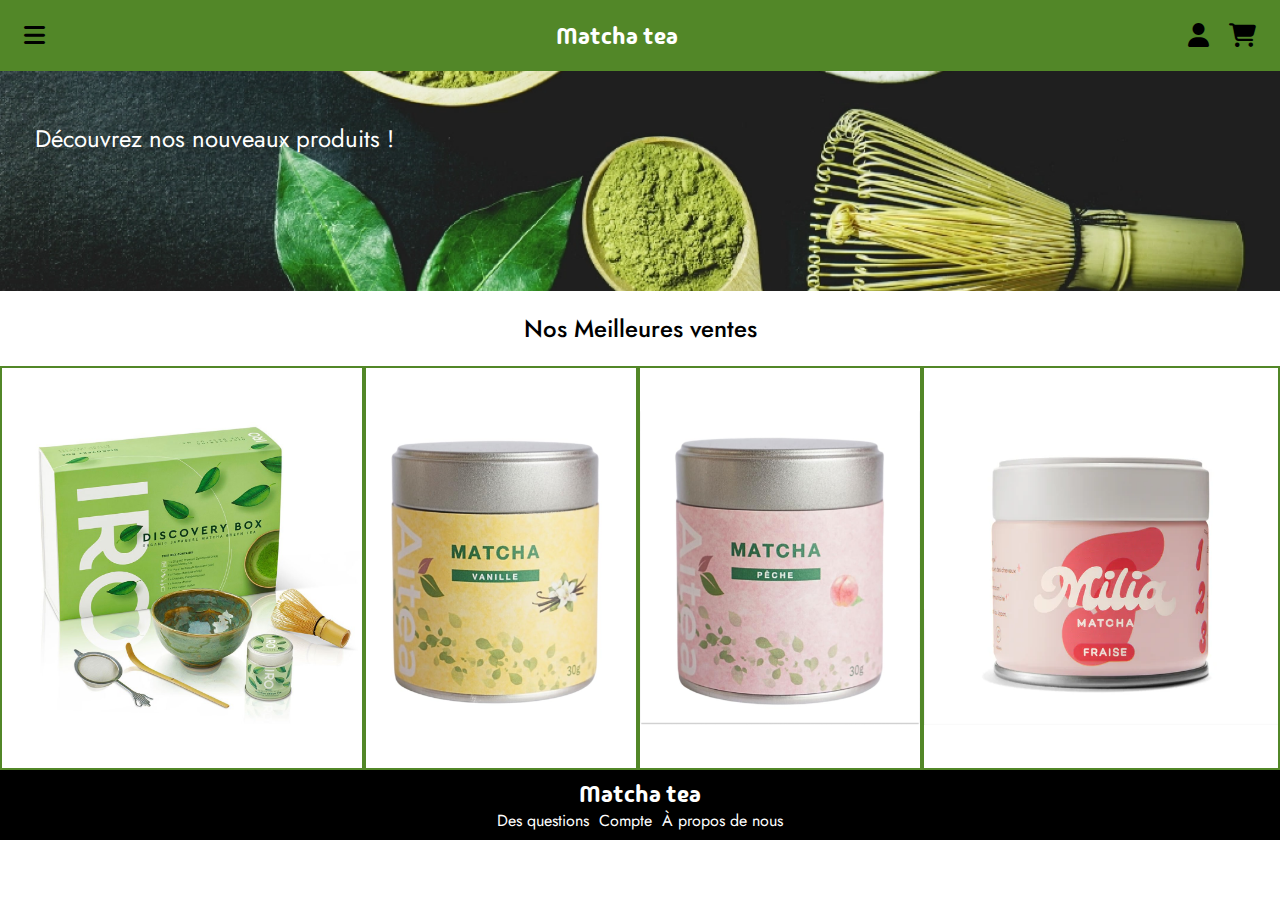
==== pages/index.html @ 256bd9cc "Ajout de projet" ====
<!DOCTYPE html>
<html lang="fr">
<head>
    <meta charset="UTF-8">
    <meta name="viewport" content="width=device-width, initial-scale=1.0">
    <link rel="stylesheet" href="../assets/styles.css">
    <link rel="stylesheet" href="https://cdnjs.cloudflare.com/ajax/libs/font-awesome/6.7.2/css/all.min.css">
    <link rel="preconnect" href="https://fonts.googleapis.com">
    <link rel="preconnect" href="https://fonts.googleapis.com">
    <link rel="preconnect" href="https://fonts.gstatic.com" crossorigin>
    <link href="https://fonts.googleapis.com/css2?family=Jost:ital,wght@0,100..900;1,100..900&family=Madimi+One&display=swap" rel="stylesheet">
    <title>Matcha tea</title>
</head>
<body>
    <header>
        <nav>
            <div class="nav-bar">
                <i class="fa-solid fa-bars"></i>
                <h2 class="logo">Matcha tea</h2>
                <div class="nav-icons">
                    <i class="fa-solid fa-user"></i>
                    <i class="fa-solid fa-cart-shopping"></i>
                </div>
            </div>
        </nav>
        <section class="banner">
            <img src="../assets/the-matcha-png.png 1.png">
            <h2>Découvrez nos nouveaux produits !</h2>
        </section>
    </header>
    <main>
        <section>
            <h2 class="best-sellers-title">Nos Meilleures ventes</h2>
            <div class="best-sellers-container">
                <div class="best-sellers-product">
                    <img src="../assets/Discovery box matcha 1.png" alt="">
                </div>
                <div class="best-sellers-product">
                    <img src="../assets/Matcha vanille 1.png" alt="">
                </div>
                <div class="best-sellers-product">
                    <img src="../assets/Matcha pêche 1.png" alt="">
                </div>
                <div class="best-sellers-product">
                    <img src="../assets/matcha3.png" alt="">
                </div>
            </div>
        </section>
    </main>
    <footer>
        <section>
            <h2 class="logo">Matcha tea</h2>
                <div>
                    <p>
                        Des questions
                    </p>
                    <p>
                        Compte
                    </p>
                    <p>
                        À propos de nous
                    </p>
                </div>
        </section>
    </footer>
</body>
</html>
---- assets/styles.css ----
body{
    font-family: "Jost", serif;
    margin: 0;
    max-width: 1400px;
}

a {
    color: #FFFFFF;
    text-decoration: none;
}

.fa-solid {
    font-size: 24px;
}

.logo {
    font-family: "Madimi One", serif;
    font-weight: 400;
    color: #FFFFFF;
}

.nav-bar{
    padding-inline: 1.5em;
    background: #528728;
    display: flex;
    align-items: center;
    justify-content: space-between;
}

.nav-icons{
    display: flex;
    gap: 20px;
}

.banner {
    position: relative;
}

.banner h2{
    color: #FFFFFF;
    font-family: "Jost", serif;
    font-weight: 400;
    position: absolute;
    top: 30px;
    left: 35px;
}

.best-sellers-title{
    font-family: "Jost", serif;
    font-weight: 500;
    text-align: center;
}

.best-sellers-container{
    display: flex;
}

.best-sellers-product{
    display: flex;
    height: 400px;
    border: 2px solid #528728;
}
.best-sellers-product img {
    width: 100%;
    height: auto;
    object-fit: contain;
}

footer section{
    background: #000000;
    height: 70px;
    display: flex;
    flex-direction: column;
    justify-content: center;
    align-items: center;
}

footer .logo{
    margin: 0;
}

footer div{
    display: flex;
    gap: 10px;
}

footer p {
    color: #FFFFFF;
    margin: 0;
}


header img{
    width: 100%;
    object-fit: cover;
    height: 220px;
    display: flex;
}

.contact-title {
    text-align: center;
    margin-top: 0;
}

#contact{
    background: #5e8728ab;
    margin-inline: 14em;
    border-radius: 15px;
    padding: 2em;
    display: flex;
    flex-direction: column;
    align-items: center;
}

.contact-container{
    background: url(../assets/flowers.jpg) no-repeat;
    height: 100vh;
}

input[type=text]{
    background: #FFFFFF;
    border: none;
    border-radius: 5px;
    width: 20em;
    padding: .5em;
}

textarea{
    padding: .5em;
    width: 20em;
    border-radius: 5px;
}

label {
    margin-bottom: 4px;
}

#send-button{
    border: none;
    border-radius: 5px;
    background: #FFFFFF;
    margin-top: 2em;
    padding: .65em 5.5em;
}

.matcha-sells{
    margin: 1em 1em 4.5em;
    position: relative;
}

.filters-icons{
    display: flex;
    justify-content: space-between;
    background-color: #D9D9D9;
    padding: .5em .75em;
    border-radius: 10px;
}

.filters-icons h3 {
    margin: 0;
}

.offers{
    font-weight: 500;
    font-size: 18px;
    margin-left: .5em;
}


.matcha-offer{
    display: flex;
    gap: 1.5em;
}

.matcha_card{
    background-color: #FFFFFF;
    position: relative;
    padding: 1em;
    border: 2px solid #528728;
    border-radius: 20px;
    width: 300px;
    max-height: 350px;
    text-align: center;
}

.matcha_card img {
    width: 100%;
    object-fit: cover;
}

.matcha-description{
    margin-top: 0;
}

.add-to-cart{
    font-weight: 500;
    background: #D9D9D9;
    padding: 4px;
    border-radius: 50px;
    margin-bottom: 0;
    cursor: pointer;
}

.add-to-cart:hover{
    background-color: #528728;
}

.fa-arrow-up{
    position: absolute;
    right: 0;
    bottom: -50px;
}
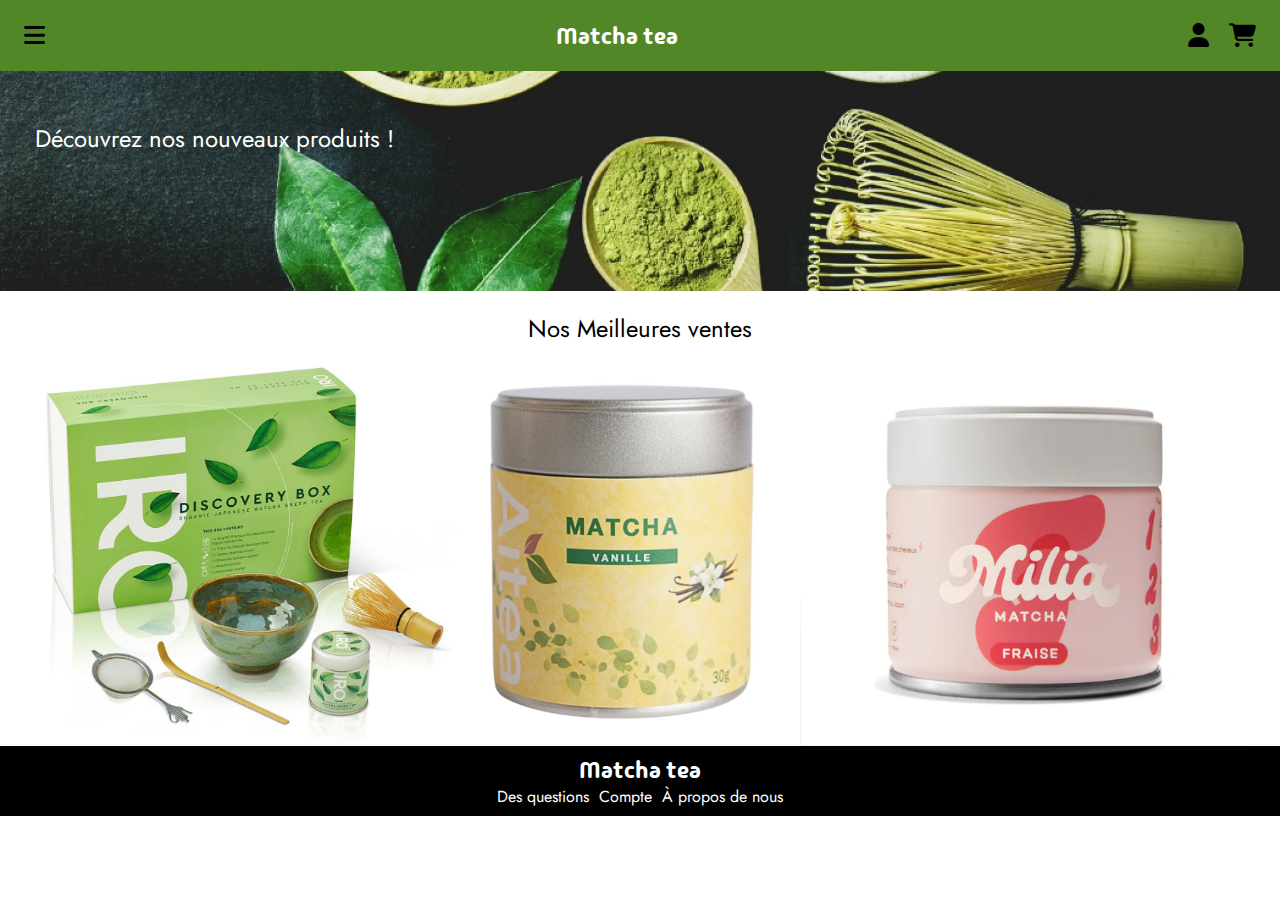
==== commit 273c69c1: "Add changes" ====
--- a/pages/index.html
+++ b/pages/index.html
@@ -39,7 +39,7 @@
                     <img src="../assets/Matcha vanille 1.png" alt="">
                 </div>
                 <div class="best-sellers-product">
-                    <img src="../assets/Matcha pêche 1.png" alt="">
+                    <img src="../assets/Matcha_pêche.png" alt="">
                 </div>
                 <div class="best-sellers-product">
                     <img src="../assets/matcha3.png" alt="">
--- a/assets/styles.css
+++ b/assets/styles.css
@@ -47,8 +47,9 @@
 
 .best-sellers-title{
     font-family: "Jost", serif;
-    font-weight: 500;
-    text-align: center;
+    font-weight: 400;
+    text-align: center;
+    margin-bottom: 0;
 }
 
 .best-sellers-container{
@@ -58,8 +59,8 @@
 .best-sellers-product{
     display: flex;
     height: 400px;
-    border: 2px solid #528728;
-}
+}
+
 .best-sellers-product img {
     width: 100%;
     height: auto;
@@ -110,10 +111,12 @@
     display: flex;
     flex-direction: column;
     align-items: center;
+    gap: 10px;
 }
 
 .contact-container{
     background: url(../assets/flowers.jpg) no-repeat;
+    background-size: cover;
     height: 100vh;
 }
 
@@ -209,4 +212,26 @@
     position: absolute;
     right: 0;
     bottom: -50px;
-}+}
+
+.about-page{
+    height: 100vh;
+    display: flex;
+    text-align: center;
+}
+
+.about-title{
+    font-weight: 600;
+}
+
+.about-banner{
+    display: flex;
+    flex-direction: column;
+    align-items: center;
+}
+
+.about-banner img{
+    width: 100%;
+    height: 350px;
+    object-fit: cover;
+}
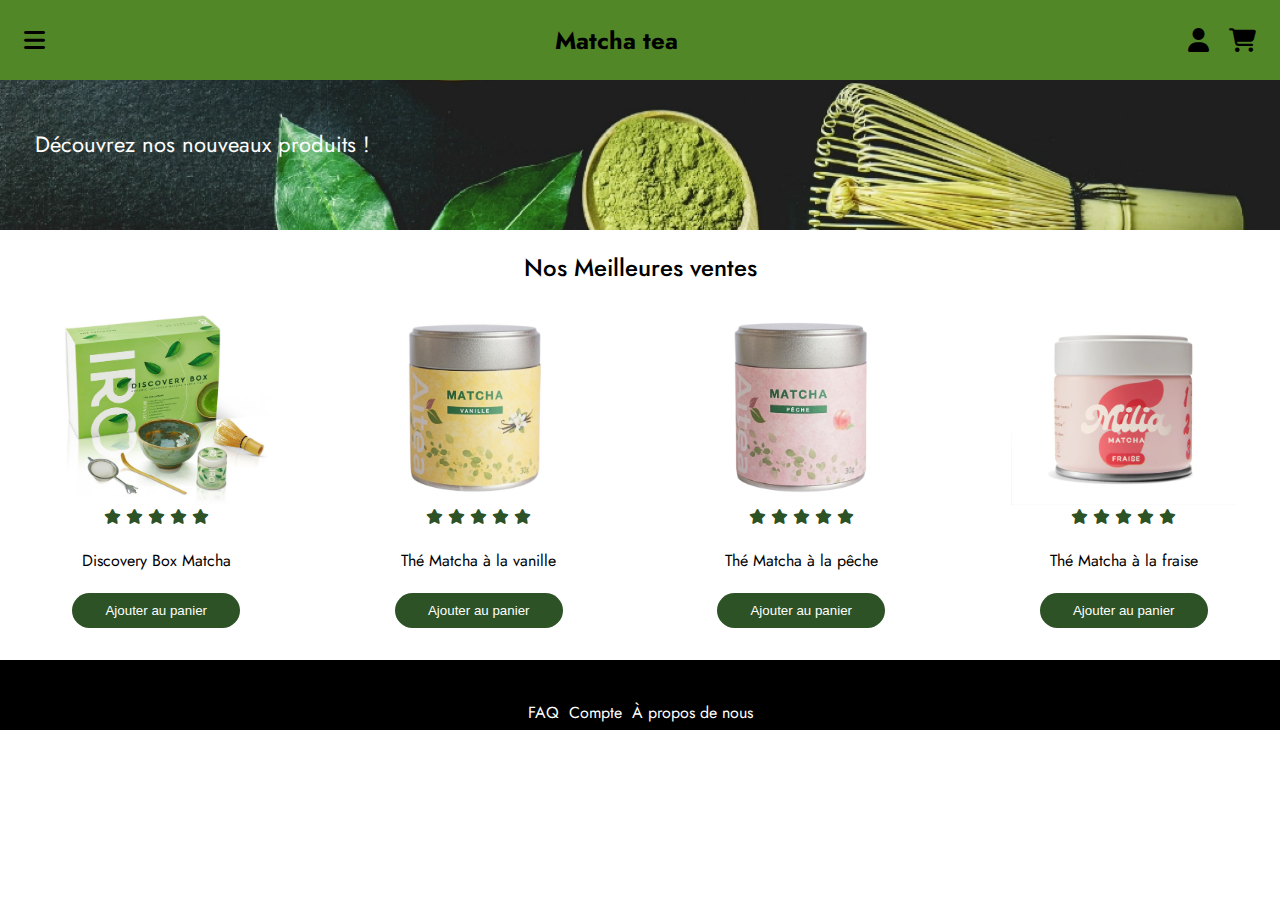
==== commit adbd6211: "Add Modifications" ====
--- a/pages/index.html
+++ b/pages/index.html
@@ -34,15 +34,51 @@
             <div class="best-sellers-container">
                 <div class="best-sellers-product">
                     <img src="../assets/Discovery box matcha 1.png" alt="">
+                    <div class="rating-star">
+                        <i class="fa-solid fa-star"></i>
+                        <i class="fa-solid fa-star"></i>
+                        <i class="fa-solid fa-star"></i>
+                        <i class="fa-solid fa-star"></i>
+                        <i class="fa-solid fa-star"></i>
+                    </div>
+                    <h4 class="best-sellers-description">Discovery Box Matcha</h4>
+                    <button class="add-best-sellers">Ajouter au panier</button>
                 </div>
                 <div class="best-sellers-product">
                     <img src="../assets/Matcha vanille 1.png" alt="">
+                    <div class="rating-star">
+                        <i class="fa-solid fa-star"></i>
+                        <i class="fa-solid fa-star"></i>
+                        <i class="fa-solid fa-star"></i>
+                        <i class="fa-solid fa-star"></i>
+                        <i class="fa-solid fa-star"></i>
+                    </div>
+                    <h4 class="best-sellers-description">Thé Matcha à la vanille</h4>
+                    <button class="add-best-sellers">Ajouter au panier</button>
                 </div>
                 <div class="best-sellers-product">
                     <img src="../assets/Matcha_pêche.png" alt="">
+                    <div class="rating-star">
+                        <i class="fa-solid fa-star"></i>
+                        <i class="fa-solid fa-star"></i>
+                        <i class="fa-solid fa-star"></i>
+                        <i class="fa-solid fa-star"></i>
+                        <i class="fa-solid fa-star"></i>
+                    </div>
+                    <h4 class="best-sellers-description">Thé Matcha à la pêche</h4>
+                    <button class="add-best-sellers">Ajouter au panier</button>
                 </div>
                 <div class="best-sellers-product">
                     <img src="../assets/matcha3.png" alt="">
+                    <div class="rating-star">
+                        <i class="fa-solid fa-star"></i>
+                        <i class="fa-solid fa-star"></i>
+                        <i class="fa-solid fa-star"></i>
+                        <i class="fa-solid fa-star"></i>
+                        <i class="fa-solid fa-star"></i>
+                    </div>
+                    <h4 class="best-sellers-description">Thé Matcha à la fraise</h4>
+                    <button class="add-best-sellers">Ajouter au panier</button>
                 </div>
             </div>
         </section>
@@ -52,7 +88,7 @@
             <h2 class="logo">Matcha tea</h2>
                 <div>
                     <p>
-                        Des questions
+                        FAQ
                     </p>
                     <p>
                         Compte
--- a/assets/styles.css
+++ b/assets/styles.css
@@ -1,25 +1,42 @@
 body{
     font-family: "Jost", serif;
     margin: 0;
-    max-width: 1400px;
 }
 
 a {
     color: #FFFFFF;
+    font-family: "Jost", serif;
     text-decoration: none;
+}
+
+ul{
+    list-style-type: none;
+    padding-left: 0;
+    background: #2D5226;
+    padding: 1.75em .75em;
+    display: none;
 }
 
 .fa-solid {
     font-size: 24px;
 }
 
-.logo {
+.fa-bars{
+    cursor: pointer;
+}
+
+.fa-bars:hover ul, .fa-bars:clicked ul{
+    display: flex;
+}
+
+.logo a{
     font-family: "Madimi One", serif;
     font-weight: 400;
     color: #FFFFFF;
 }
 
 .nav-bar{
+    height: 80px;
     padding-inline: 1.5em;
     background: #528728;
     display: flex;
@@ -39,32 +56,58 @@
 .banner h2{
     color: #FFFFFF;
     font-family: "Jost", serif;
+    font-size: 22px;
     font-weight: 400;
     position: absolute;
     top: 30px;
     left: 35px;
 }
 
+.banner img{
+    height: 150px;
+}
+
 .best-sellers-title{
     font-family: "Jost", serif;
+    font-weight: 500;
+    text-align: center;
+}
+
+.best-sellers-container{
+    display: flex;
+    justify-content: center;
+    gap: 10px;
+}
+
+.best-sellers-product{
+    display: flex;
+    flex-direction: column;
+    align-items: center;
+    margin-bottom: 2em;
+    width: 100%;
+}
+
+.best-sellers-product img {
+    width: 100%;
+    height: 200px;
+    object-fit: contain;
+}
+
+.best-sellers-description{
     font-weight: 400;
-    text-align: center;
-    margin-bottom: 0;
-}
-
-.best-sellers-container{
-    display: flex;
-}
-
-.best-sellers-product{
-    display: flex;
-    height: 400px;
-}
-
-.best-sellers-product img {
-    width: 100%;
-    height: auto;
-    object-fit: contain;
+}
+
+.add-best-sellers{
+    padding: .75em 2.5em;
+    border: none;
+    border-radius: 25px;
+    background: #2D5226;
+    color: #FFFFFF;
+}
+
+.fa-star{
+    font-size: 15px;
+    color: #2D5226;
 }
 
 footer section{
@@ -90,6 +133,19 @@
     margin: 0;
 }
 
+@media(max-width: 600px){
+    .banner h2{
+        font-size: 20px;
+    }
+
+    .best-sellers-container{
+        flex-direction: column;
+    }
+
+    .best-sellers-title{
+        font-size: 22px;
+    }
+}
 
 header img{
     width: 100%;
@@ -104,8 +160,8 @@
 }
 
 #contact{
-    background: #5e8728ab;
-    margin-inline: 14em;
+    background: #528728;
+    margin: 3em 14em;
     border-radius: 15px;
     padding: 2em;
     display: flex;
@@ -115,8 +171,7 @@
 }
 
 .contact-container{
-    background: url(../assets/flowers.jpg) no-repeat;
-    background-size: cover;
+    background: url(../assets/bg.jpg) repeat;
     height: 100vh;
 }
 
@@ -147,7 +202,7 @@
 }
 
 .matcha-sells{
-    margin: 1em 1em 4.5em;
+    margin: 1em 1.5em 4.5em;
     position: relative;
 }
 
@@ -172,6 +227,7 @@
 
 .matcha-offer{
     display: flex;
+    justify-content: center;
     gap: 1.5em;
 }
 
@@ -181,18 +237,24 @@
     padding: 1em;
     border: 2px solid #528728;
     border-radius: 20px;
-    width: 300px;
-    max-height: 350px;
+    min-width: 300px;
     text-align: center;
 }
 
 .matcha_card img {
     width: 100%;
+    height: 250px;
     object-fit: cover;
 }
 
 .matcha-description{
-    margin-top: 0;
+    display: flex;
+    flex-direction: column;
+    gap: 5px;
+}
+
+.matcha-description p {
+    margin: 0;
 }
 
 .add-to-cart{
@@ -214,24 +276,76 @@
     bottom: -50px;
 }
 
+@media (max-width: 1250px) {
+    .matcha-offer{
+        flex-direction: column;
+    }
+}
+
+/********** ABOUT PAGE **********/
 .about-page{
-    height: 100vh;
     display: flex;
     text-align: center;
+    gap: 10px;
+    margin: 1.5em 1.5em 0;
+}
+
+.about-container, .services-container{
+    border: 1px solid #2D5226;
+    background: #f0f9a7bd;
+    width: 100%;
+    border-radius: 15px;
+    padding: 1.5em;
 }
 
 .about-title{
+    margin-top: 0;
     font-weight: 600;
 }
 
+.service-icon{
+    display: flex;
+    align-items: center;
+    justify-content: center;
+    gap: 10px;
+}
+
+.service-icon h3{
+    margin: 0;
+}
+
 .about-banner{
     display: flex;
     flex-direction: column;
     align-items: center;
+    position: relative;
+}
+
+.about-banner h4{
+    font-size: 20px;
+    font-weight: 500;
+}
+
+.about-banner button{
+    font-size: 16px;
+    position: absolute;
+    top: 125px;
+    border: none;
+    border-radius: 25px;
+    box-shadow: -1px -2px 16px 4px rgb(8 8 8 / 35%);
+    padding: .75em 4.5em;
+    background: #528728;
 }
 
 .about-banner img{
     width: 100%;
-    height: 350px;
+    height: 250px;
     object-fit: cover;
 }
+
+@media (max-width: 600px) {
+    .about-page{
+        flex-direction: column;
+        margin-inline: 2.5em;
+    }
+}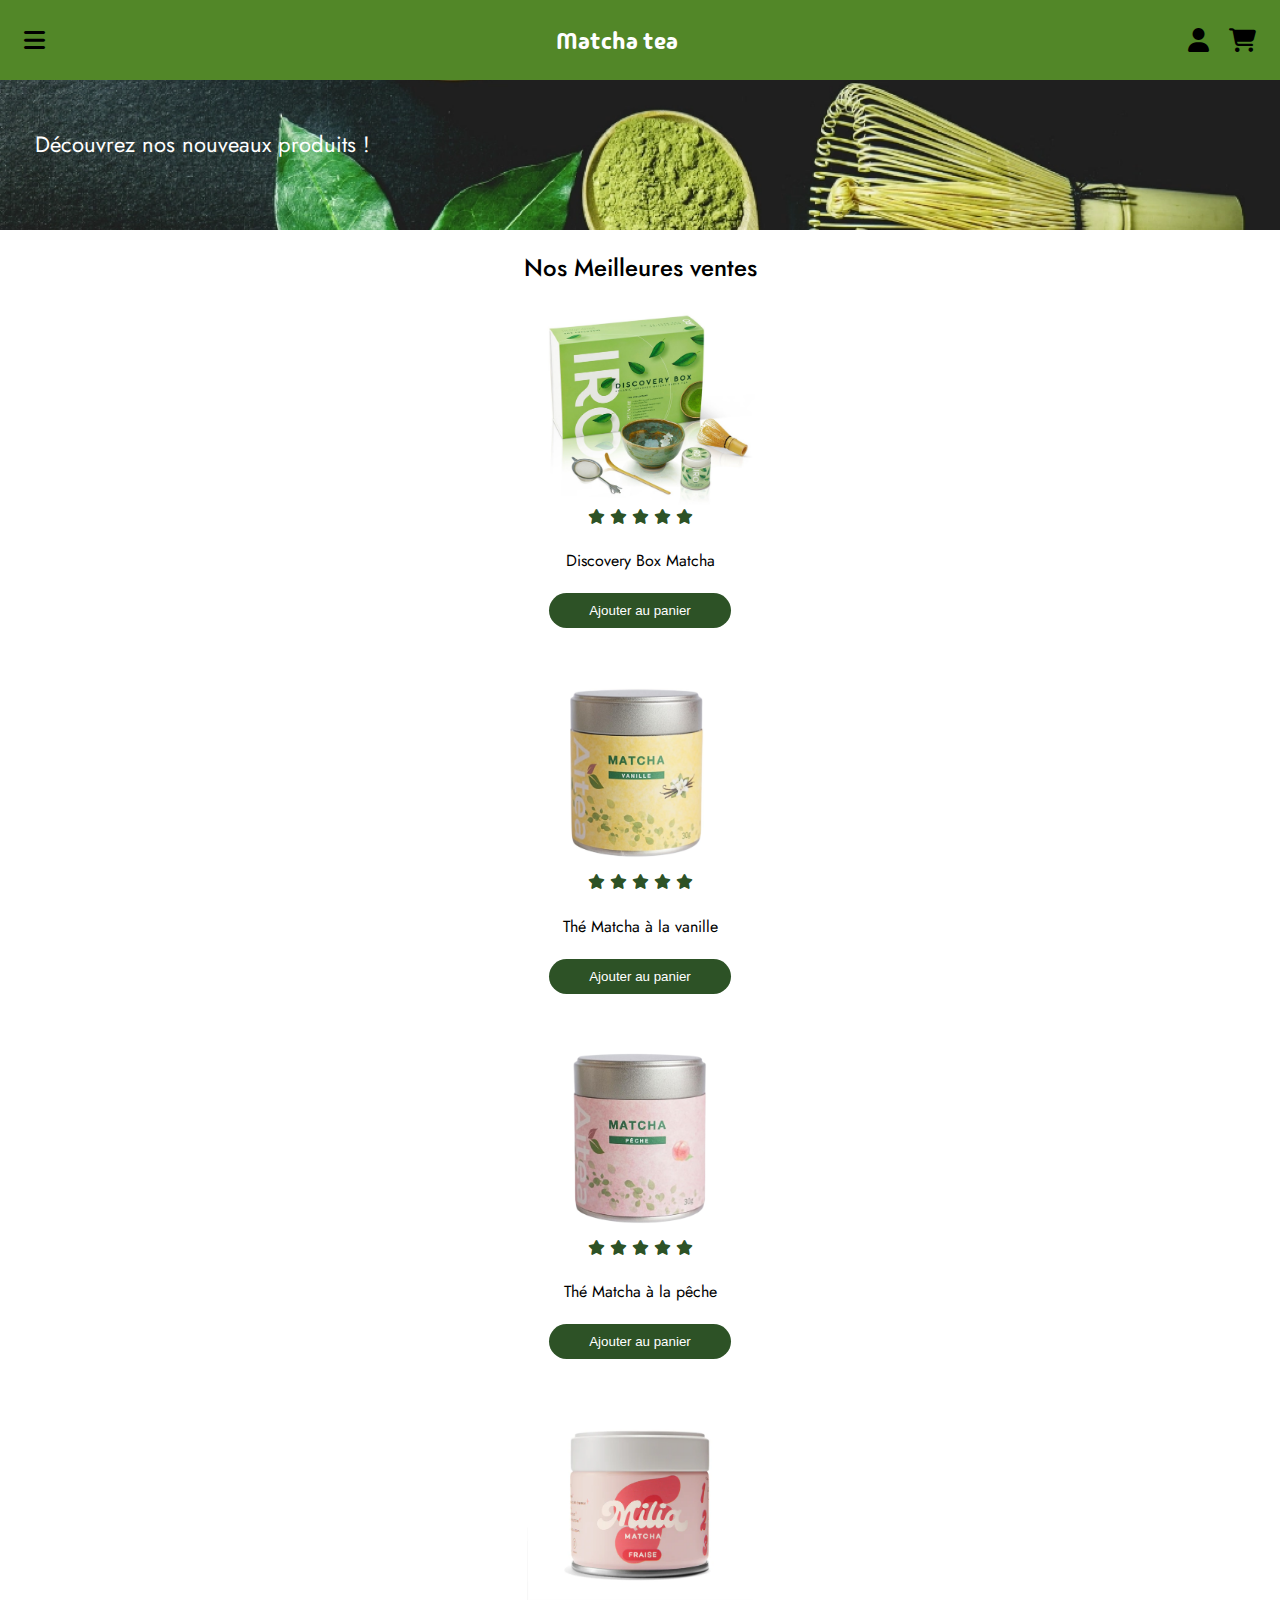
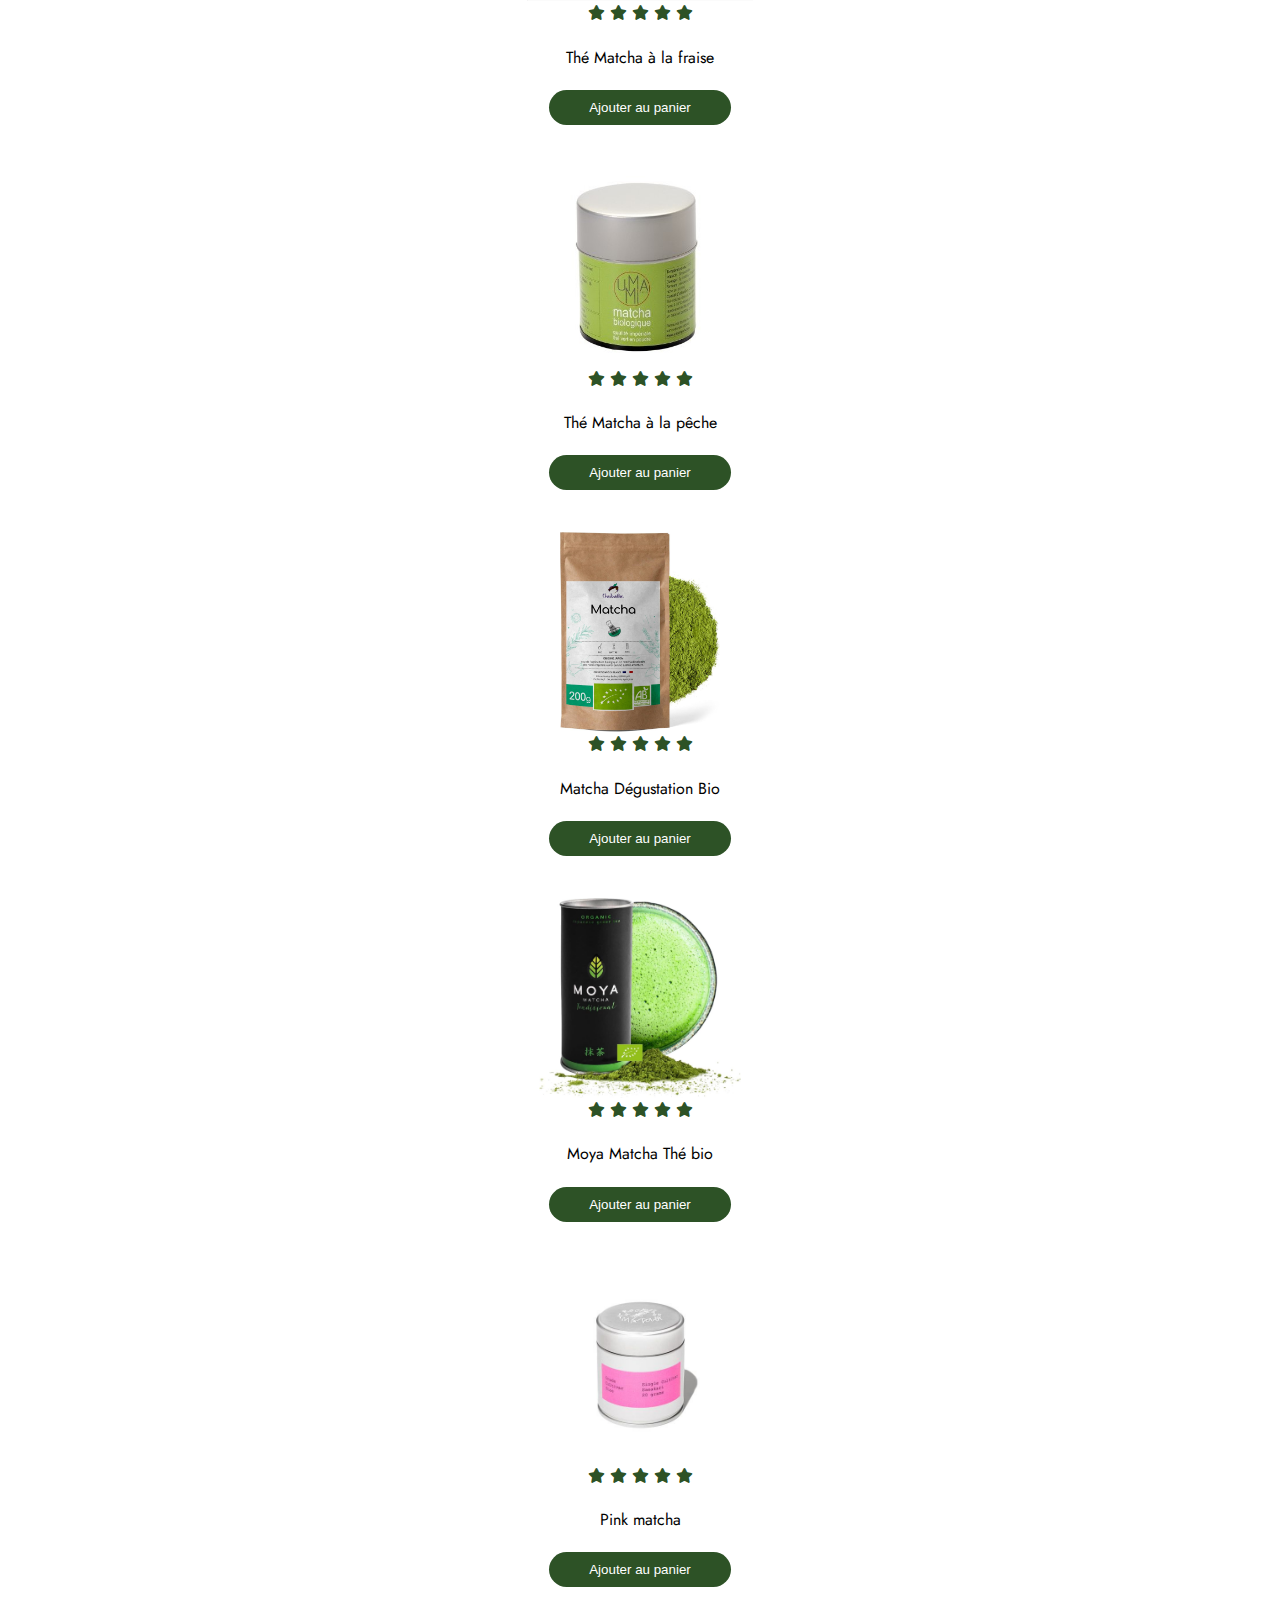
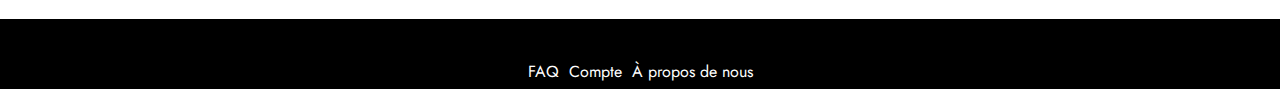
==== commit eab8a745: "Add modifications and files" ====
--- a/pages/index.html
+++ b/pages/index.html
@@ -16,7 +16,17 @@
         <nav>
             <div class="nav-bar">
                 <i class="fa-solid fa-bars"></i>
-                <h2 class="logo">Matcha tea</h2>
+                <ul class="left-menu">
+                    <li>Tout nos produits</li>
+                    <li>Thés</li>
+                    <li>Accessoires</li>
+                    <li>Matcha</li>
+                </ul>
+                <h2 class="logo">
+                    <a href="./index.html">
+                        Matcha tea
+                    </a>
+                </h2>
                 <div class="nav-icons">
                     <i class="fa-solid fa-user"></i>
                     <i class="fa-solid fa-cart-shopping"></i>
@@ -29,7 +39,7 @@
         </section>
     </header>
     <main>
-        <section>
+        <section id="best-sellers-container">
             <h2 class="best-sellers-title">Nos Meilleures ventes</h2>
             <div class="best-sellers-container">
                 <div class="best-sellers-product">
@@ -80,6 +90,58 @@
                     <h4 class="best-sellers-description">Thé Matcha à la fraise</h4>
                     <button class="add-best-sellers">Ajouter au panier</button>
                 </div>
+                <div class="best-sellers-product">
+                    <img src="../assets/matcha-imperial-bio.jpg" alt="">
+                    <div class="rating-star">
+                        <i class="fa-solid fa-star"></i>
+                        <i class="fa-solid fa-star"></i>
+                        <i class="fa-solid fa-star"></i>
+                        <i class="fa-solid fa-star"></i>
+                        <i class="fa-solid fa-star"></i>
+                    </div>
+                    <h4 class="best-sellers-description">Thé Matcha à la pêche</h4>
+                    <button class="add-best-sellers">Ajouter au panier</button>
+                </div>
+                <div class="best-sellers-product">
+                    <img src="../assets/matcha-premium_bio.jpg" alt="">
+                    <div class="rating-star">
+                        <i class="fa-solid fa-star"></i>
+                        <i class="fa-solid fa-star"></i>
+                        <i class="fa-solid fa-star"></i>
+                        <i class="fa-solid fa-star"></i>
+                        <i class="fa-solid fa-star"></i>
+                    </div>
+                    <h4 class="best-sellers-description">Matcha Dégustation Bio</h4>
+                    <!--19.99-->
+                    <button class="add-best-sellers">Ajouter au panier</button>
+                </div>
+                <div class="best-sellers-product">
+                    <img src="../assets/moya-matcha.jpg" alt="">
+                    <div class="rating-star">
+                        <i class="fa-solid fa-star"></i>
+                        <i class="fa-solid fa-star"></i>
+                        <i class="fa-solid fa-star"></i>
+                        <i class="fa-solid fa-star"></i>
+                        <i class="fa-solid fa-star"></i>
+                    </div>
+                    <h4 class="best-sellers-description">
+                        Moya Matcha Thé bio
+                    </h4>
+                    <!--13.99-->
+                    <button class="add-best-sellers">Ajouter au panier</button>
+                </div>
+                <div class="best-sellers-product">
+                    <img src="../assets/pink_matcha.jpg" alt="">
+                    <div class="rating-star">
+                        <i class="fa-solid fa-star"></i>
+                        <i class="fa-solid fa-star"></i>
+                        <i class="fa-solid fa-star"></i>
+                        <i class="fa-solid fa-star"></i>
+                        <i class="fa-solid fa-star"></i>
+                    </div>
+                    <h4 class="best-sellers-description">Pink matcha</h4>
+                    <button class="add-best-sellers">Ajouter au panier</button>
+                </div>
             </div>
         </section>
     </main>
--- a/assets/styles.css
+++ b/assets/styles.css
@@ -7,14 +7,22 @@
     color: #FFFFFF;
     font-family: "Jost", serif;
     text-decoration: none;
+    cursor: pointer;
 }
 
 ul{
     list-style-type: none;
-    padding-left: 0;
+    padding: 0;
+}
+
+.left-menu{
+    display: none;
+    position: absolute;
+    top: 64px;
+    left: 0;
     background: #2D5226;
-    padding: 1.75em .75em;
-    display: none;
+    padding: 1.5em .75em;
+    z-index: 1;
 }
 
 .fa-solid {
@@ -25,8 +33,10 @@
     cursor: pointer;
 }
 
-.fa-bars:hover ul, .fa-bars:clicked ul{
-    display: flex;
+.fa-bars:hover + .left-menu, .fa-bars:active + .left-menu{
+    display: flex;
+    flex-direction: column;
+
 }
 
 .logo a{
@@ -42,6 +52,7 @@
     display: flex;
     align-items: center;
     justify-content: space-between;
+    position: relative;
 }
 
 .nav-icons{
@@ -75,7 +86,7 @@
 
 .best-sellers-container{
     display: flex;
-    justify-content: center;
+    flex-wrap: wrap;
     gap: 10px;
 }
 
@@ -98,7 +109,7 @@
 }
 
 .add-best-sellers{
-    padding: .75em 2.5em;
+    padding: .75em 3em;
     border: none;
     border-radius: 25px;
     background: #2D5226;
@@ -160,7 +171,7 @@
 }
 
 #contact{
-    background: #528728;
+    background: #528728eb;;
     margin: 3em 14em;
     border-radius: 15px;
     padding: 2em;
@@ -216,6 +227,10 @@
 
 .filters-icons h3 {
     margin: 0;
+}
+
+.fa-chevron-down:hover{
+    transform: rotate(180deg);
 }
 
 .offers{
@@ -276,17 +291,22 @@
     bottom: -50px;
 }
 
-@media (max-width: 1250px) {
+@media (max-width: 700px) {
     .matcha-offer{
         flex-direction: column;
     }
+
+    .matcha_card img{
+        height: 170px;
+        object-fit: contain;
+    }
 }
 
 /********** ABOUT PAGE **********/
 .about-page{
     display: flex;
     text-align: center;
-    gap: 10px;
+    gap: 15px;
     margin: 1.5em 1.5em 0;
 }
 
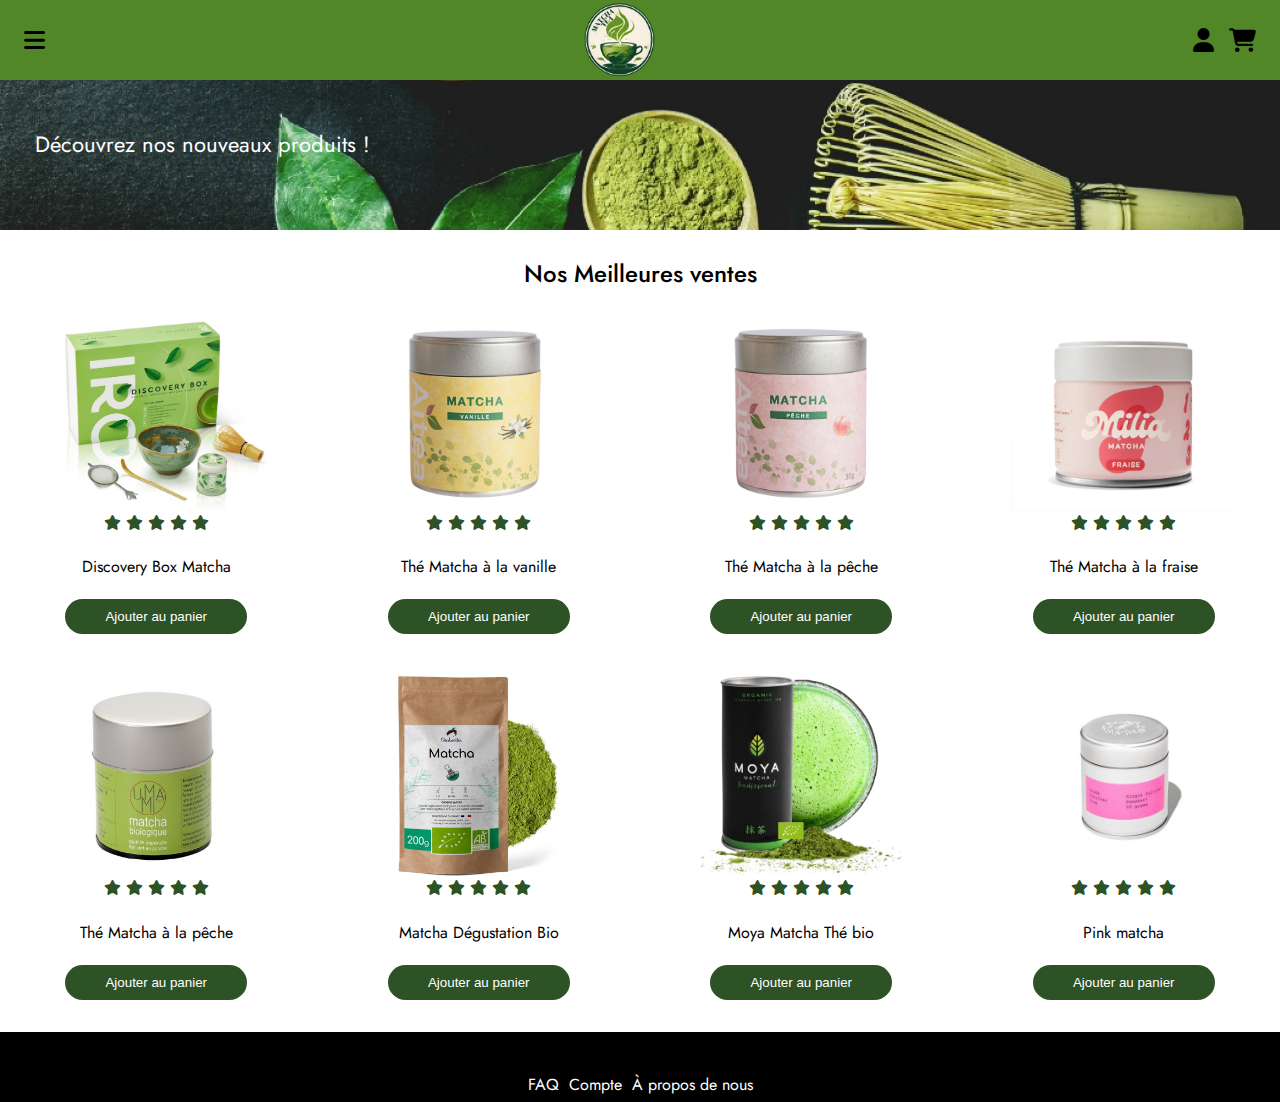
==== commit 58c14796: "Update : add modifications" ====
--- a/pages/index.html
+++ b/pages/index.html
@@ -22,11 +22,9 @@
                     <li>Accessoires</li>
                     <li>Matcha</li>
                 </ul>
-                <h2 class="logo">
-                    <a href="./index.html">
-                        Matcha tea
-                    </a>
-                </h2>
+                <a href="./index.html" class="logo">
+                    <img src="../assets/Logo_Matcha_Tea.png">
+                </a>
                 <div class="nav-icons">
                     <i class="fa-solid fa-user"></i>
                     <i class="fa-solid fa-cart-shopping"></i>
@@ -61,7 +59,7 @@
                         <i class="fa-solid fa-star"></i>
                         <i class="fa-solid fa-star"></i>
                         <i class="fa-solid fa-star"></i>
-                        <i class="fa-solid fa-star"></i>
+                        <i class="fa-solid fa-star gray-star"></i>
                     </div>
                     <h4 class="best-sellers-description">Thé Matcha à la vanille</h4>
                     <button class="add-best-sellers">Ajouter au panier</button>
@@ -73,7 +71,7 @@
                         <i class="fa-solid fa-star"></i>
                         <i class="fa-solid fa-star"></i>
                         <i class="fa-solid fa-star"></i>
-                        <i class="fa-solid fa-star"></i>
+                        <i class="fa-solid fa-star gray-star"></i>
                     </div>
                     <h4 class="best-sellers-description">Thé Matcha à la pêche</h4>
                     <button class="add-best-sellers">Ajouter au panier</button>
@@ -109,7 +107,7 @@
                         <i class="fa-solid fa-star"></i>
                         <i class="fa-solid fa-star"></i>
                         <i class="fa-solid fa-star"></i>
-                        <i class="fa-solid fa-star"></i>
+                        <i class="fa-solid fa-star gray-star"></i>
                     </div>
                     <h4 class="best-sellers-description">Matcha Dégustation Bio</h4>
                     <!--19.99-->
--- a/assets/styles.css
+++ b/assets/styles.css
@@ -13,6 +13,10 @@
 ul{
     list-style-type: none;
     padding: 0;
+}
+
+button{
+    cursor: pointer;
 }
 
 .left-menu{
@@ -23,6 +27,7 @@
     background: #2D5226;
     padding: 1.5em .75em;
     z-index: 1;
+    transition: ease-in .5s;
 }
 
 .fa-solid {
@@ -36,7 +41,6 @@
 .fa-bars:hover + .left-menu, .fa-bars:active + .left-menu{
     display: flex;
     flex-direction: column;
-
 }
 
 .logo a{
@@ -57,7 +61,7 @@
 
 .nav-icons{
     display: flex;
-    gap: 20px;
+    gap: 15px;
 }
 
 .banner {
@@ -76,6 +80,8 @@
 
 .banner img{
     height: 150px;
+    width: 100%;
+    object-fit: cover;
 }
 
 .best-sellers-title{
@@ -85,9 +91,17 @@
 }
 
 .best-sellers-container{
-    display: flex;
-    flex-wrap: wrap;
+    display: grid;
+    grid-template-columns: repeat(4, 1fr);
+    grid-template-rows: repeat(2, 1fr);
     gap: 10px;
+}
+
+@media (max-width: 700px){
+    .best-sellers-container{
+        display: flex;
+        flex-direction: column;
+    }
 }
 
 .best-sellers-product{
@@ -102,6 +116,10 @@
     width: 100%;
     height: 200px;
     object-fit: contain;
+}
+
+.gray-star{
+    color: #D9D9D9;
 }
 
 .best-sellers-description{
@@ -158,21 +176,28 @@
     }
 }
 
-header img{
+.logo img{
+    display: flex;
     width: 100%;
     object-fit: cover;
-    height: 220px;
-    display: flex;
+    height: 185px;
+}
+
+.contact{
+    height: 100vh;
 }
 
 .contact-title {
     text-align: center;
-    margin-top: 0;
-}
-
-#contact{
+    margin: 0;
+    padding: 20px 0 0;
+    font-size: 30px;
+}
+
+#contact-form{
     background: #528728eb;;
-    margin: 3em 14em;
+    margin: 2em auto;
+    width: 70%;
     border-radius: 15px;
     padding: 2em;
     display: flex;
@@ -184,19 +209,22 @@
 .contact-container{
     background: url(../assets/bg.jpg) repeat;
     height: 100vh;
+    display: flex;
+    flex-direction: column;
+    align-items: center;
 }
 
 input[type=text]{
     background: #FFFFFF;
     border: none;
     border-radius: 5px;
-    width: 20em;
+    width: 70%;
     padding: .5em;
 }
 
 textarea{
     padding: .5em;
-    width: 20em;
+    width: 70%;
     border-radius: 5px;
 }
 
@@ -205,11 +233,22 @@
 }
 
 #send-button{
+    font-family: "Jost", sans-serif;
+    font-size: 16px;
+    font-weight: 600;
+    text-align: center;
     border: none;
     border-radius: 5px;
     background: #FFFFFF;
     margin-top: 2em;
-    padding: .65em 5.5em;
+    padding: .65em 0;
+    width: 50%;
+    box-sizing: border-box;
+    transition: all ease-in .1s;
+}
+
+#send-button:hover{
+    background: #2D5226;
 }
 
 .matcha-sells{
@@ -252,7 +291,6 @@
     padding: 1em;
     border: 2px solid #528728;
     border-radius: 20px;
-    min-width: 300px;
     text-align: center;
 }
 
@@ -342,8 +380,8 @@
 }
 
 .about-banner h4{
-    font-size: 20px;
-    font-weight: 500;
+    font-size: 22px;
+    font-weight: 600;
 }
 
 .about-banner button{
@@ -357,6 +395,10 @@
     background: #528728;
 }
 
+.about-banner button:hover{
+    background: #000000;
+}
+
 .about-banner img{
     width: 100%;
     height: 250px;
@@ -368,4 +410,72 @@
         flex-direction: column;
         margin-inline: 2.5em;
     }
+
+    .about-container, .services-container{
+        width: auto;
+    }
+
+    .about-banner h4{
+        font-size: 20px;
+    }
+    
+}
+
+/********* USER PAGE *********/
+.user-container{
+    display: flex;
+    flex-direction: column;
+    align-items: center;
+    height: 100vh;
+    background: #fbeedb;
+    padding-top: 20px;
+}
+
+.fa-user-large{
+    font-size: 40px;
+    margin-bottom: 12px;
+    text-align: center;
+}
+
+#user-form{
+    background: #2D5226;
+    border-radius: 10px;
+    display: flex;
+    flex-direction: column;
+    /*align-items: center;*/
+    padding: 2em 4.5em;
+}
+
+input[type=password],input[type=email]{
+    margin-bottom: 30px;
+    padding: .75em 6em;
+    border-radius: 5px;
+    border: none;
+}
+
+.buttons{
+    display: flex;
+    flex-direction: column;
+    gap: 25px;
+    width: 70%;
+    margin-inline: auto;
+}
+
+.buttons button{
+    display: flex;
+    justify-content: center;
+    align-items: center;
+    font-family: "Jost", sans-serif;
+    font-size: 16px;
+    font-weight: 500;
+    padding: .75em 8em;
+    box-sizing: border-box;
+    border-radius: 5px;
+    border: none;
+    white-space: nowrap;
+    cursor: pointer;
+}
+
+.connect-button{
+    background: #528728;
 }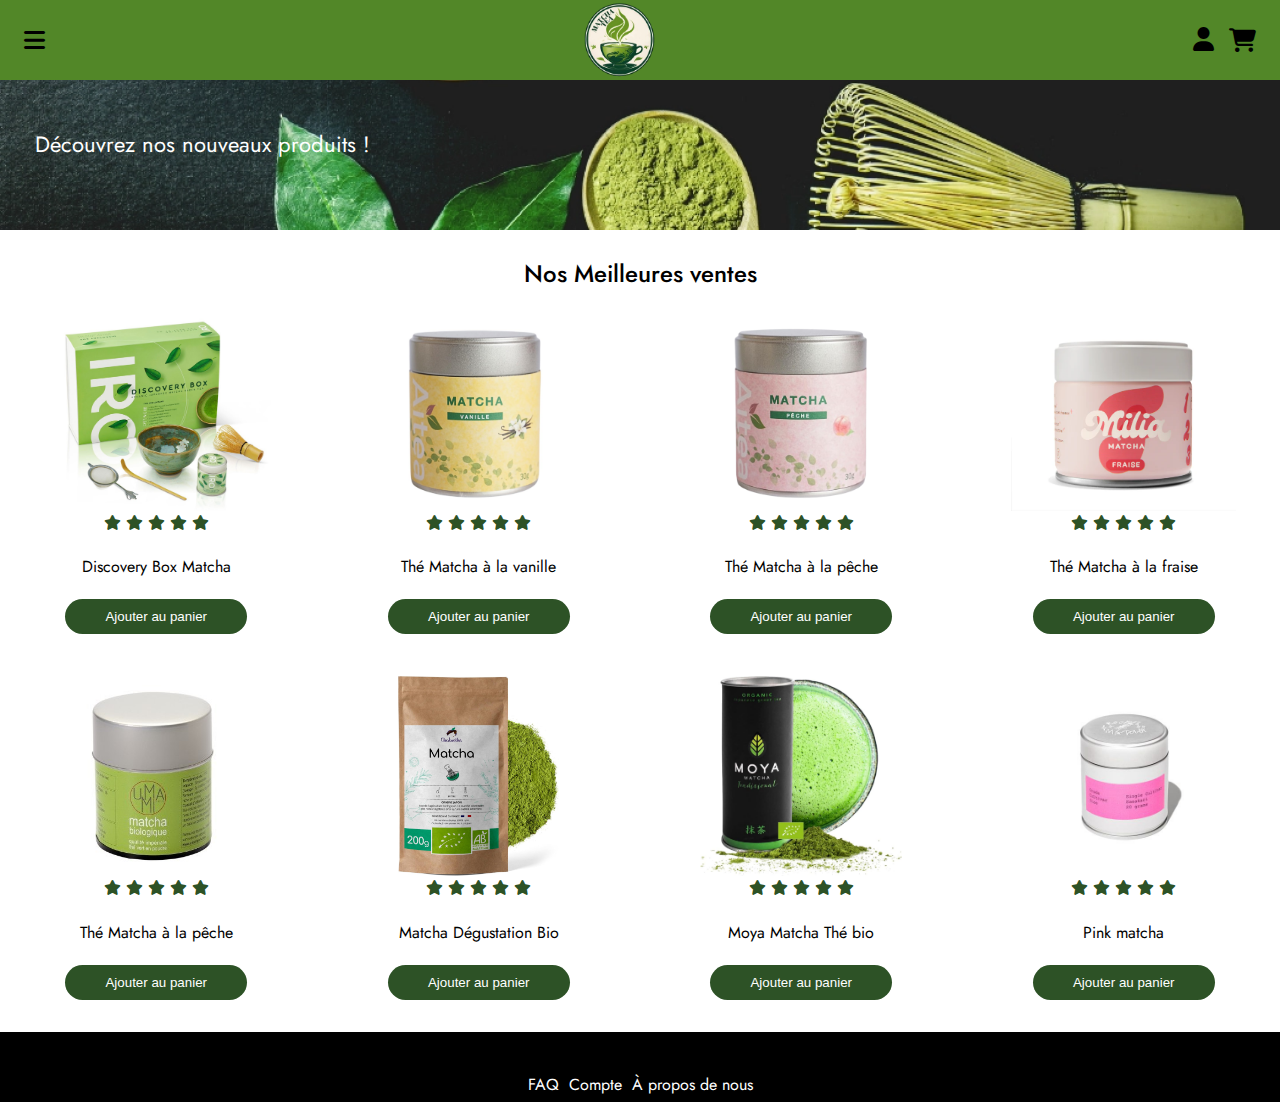
==== commit 7ed51ba2: "Update: add files and modifications" ====
--- a/pages/index.html
+++ b/pages/index.html
@@ -17,22 +17,28 @@
             <div class="nav-bar">
                 <i class="fa-solid fa-bars"></i>
                 <ul class="left-menu">
-                    <li>Tout nos produits</li>
+                    <li>
+                        <a href="./vente.html">
+                            Tout nos produits
+                        </a>
+                    </li>
                     <li>Thés</li>
                     <li>Accessoires</li>
                     <li>Matcha</li>
                 </ul>
                 <a href="./index.html" class="logo">
-                    <img src="../assets/Logo_Matcha_Tea.png">
+                    <img src="../assets/Logo_Matcha_Tea.png" alt="logo">
                 </a>
                 <div class="nav-icons">
-                    <i class="fa-solid fa-user"></i>
+                    <a href="./user.html">
+                        <i class="fa-solid fa-user"></i>
+                    </a>
                     <i class="fa-solid fa-cart-shopping"></i>
                 </div>
             </div>
         </nav>
         <section class="banner">
-            <img src="../assets/the-matcha-png.png 1.png">
+            <img src="../assets/the-matcha-png.png 1.png" alt="">
             <h2>Découvrez nos nouveaux produits !</h2>
         </section>
     </header>
@@ -151,13 +157,28 @@
                         FAQ
                     </p>
                     <p>
-                        Compte
+                        <a href="./user.html">
+                            Compte
+                        </a>
                     </p>
                     <p>
-                        À propos de nous
+                        <a href="./apropos.html">
+                            À propos de nous
+                        </a>
                     </p>
                 </div>
         </section>
     </footer>
+    <script>
+        document.querySelector('.fa-bars').addEventListener('click', function() {
+            const leftMenu = document.querySelector('.left-menu');
+            // Toggle the sliding menu
+            if (leftMenu.style.left === '0px') {
+                leftMenu.style.left = '-350px'; // Slide out (off-screen)
+            } else {
+                leftMenu.style.left = '0px'; // Slide in (visible)
+            }
+        });
+    </script>
 </body>
 </html>--- a/assets/styles.css
+++ b/assets/styles.css
@@ -4,7 +4,7 @@
 }
 
 a {
-    color: #FFFFFF;
+    color: #000000;
     font-family: "Jost", serif;
     text-decoration: none;
     cursor: pointer;
@@ -20,14 +20,20 @@
 }
 
 .left-menu{
-    display: none;
+    display: flex;
+    flex-direction: column;
     position: absolute;
     top: 64px;
-    left: 0;
+    left: -350px;
     background: #2D5226;
     padding: 1.5em .75em;
     z-index: 1;
-    transition: ease-in .5s;
+    transition: left .3s ease-in-out;
+}
+
+.left-menu li:hover, .left-menu a:hover{
+    color: #FFFFFF;
+    cursor: pointer;
 }
 
 .fa-solid {
@@ -38,10 +44,6 @@
     cursor: pointer;
 }
 
-.fa-bars:hover + .left-menu, .fa-bars:active + .left-menu{
-    display: flex;
-    flex-direction: column;
-}
 
 .logo a{
     font-family: "Madimi One", serif;
@@ -61,7 +63,11 @@
 
 .nav-icons{
     display: flex;
+    align-items: center;
     gap: 15px;
+}
+.nav-icons i {
+    cursor: pointer;
 }
 
 .banner {
@@ -78,12 +84,17 @@
     left: 35px;
 }
 
-.banner img{
+.banner img, .sell-banner{
     height: 150px;
     width: 100%;
     object-fit: cover;
 }
 
+footer a {
+    color: #FFFFFF;
+}
+
+/******** HOME PAGE ********/
 .best-sellers-title{
     font-family: "Jost", serif;
     font-weight: 500;
@@ -134,6 +145,10 @@
     color: #FFFFFF;
 }
 
+.add-best-sellers:hover{
+    background: #528728;
+}
+
 .fa-star{
     font-size: 15px;
     color: #2D5226;
@@ -183,6 +198,8 @@
     height: 185px;
 }
 
+
+/****** CONTACT PAGE *******/
 .contact{
     height: 100vh;
 }
@@ -195,7 +212,7 @@
 }
 
 #contact-form{
-    background: #528728eb;;
+    background: #528728eb;
     margin: 2em auto;
     width: 70%;
     border-radius: 15px;
@@ -251,6 +268,7 @@
     background: #2D5226;
 }
 
+/******* SELL PAGE *******/
 .matcha-sells{
     margin: 1em 1.5em 4.5em;
     position: relative;
@@ -259,6 +277,7 @@
 .filters-icons{
     display: flex;
     justify-content: space-between;
+    align-items: center;
     background-color: #D9D9D9;
     padding: .5em .75em;
     border-radius: 10px;
@@ -270,6 +289,37 @@
 
 .fa-chevron-down:hover{
     transform: rotate(180deg);
+    transition: transform .3s ease-in-out;
+}
+
+.filters-preferences{
+    display: none;
+    position: relative;
+    top: -10px;
+    z-index: -1;
+    padding: 1em 0 0 1em;
+    border-radius: 0 0 5px 5px;
+    box-shadow: -1px 11px 23px -4px rgba(82,135,40,0.7);
+}
+
+.show{
+    display: flex;
+    gap: 15px;
+}
+
+.promo-filter, .price-filter{
+    display: flex;
+    gap: 5px;
+    align-items: center;
+}
+
+.promo-filter .fa-percent, .price-filter .fa-arrow-down{
+    font-size: 1em;
+}
+
+.price-filter .fa-arrow-up{
+    position: static;
+    font-size: 1em;
 }
 
 .offers{
@@ -286,7 +336,9 @@
 }
 
 .matcha_card{
-    background-color: #FFFFFF;
+    display: flex;
+    flex-direction: column;
+    align-items: stretch;
     position: relative;
     padding: 1em;
     border: 2px solid #528728;
@@ -304,10 +356,6 @@
     display: flex;
     flex-direction: column;
     gap: 5px;
-}
-
-.matcha-description p {
-    margin: 0;
 }
 
 .add-to-cart{
@@ -315,7 +363,7 @@
     background: #D9D9D9;
     padding: 4px;
     border-radius: 50px;
-    margin-bottom: 0;
+    margin: 0;
     cursor: pointer;
 }
 
@@ -330,6 +378,11 @@
 }
 
 @media (max-width: 700px) {
+    .filters-preferences{
+        flex-direction: column;
+        gap: 0;
+    }
+
     .matcha-offer{
         flex-direction: column;
     }
@@ -356,6 +409,20 @@
     padding: 1.5em;
 }
 
+
+.team-member{
+    display: flex;
+    gap:  10px;
+    height: 180px;
+    margin-top: 1em;
+}
+
+.team-member img {
+    width: 100%;
+    border-radius: 50%;
+    object-fit: cover;
+}
+
 .about-title{
     margin-top: 0;
     font-weight: 600;
@@ -386,6 +453,7 @@
 
 .about-banner button{
     font-size: 16px;
+    font-weight: 500;
     position: absolute;
     top: 125px;
     border: none;
@@ -399,6 +467,10 @@
     background: #000000;
 }
 
+.about-banner a {
+    color: #FFFFFF;
+}
+
 .about-banner img{
     width: 100%;
     height: 250px;
@@ -418,14 +490,15 @@
     .about-banner h4{
         font-size: 20px;
     }
+
+    /*.team-member{
+        flex-direction: column;
+    }*/
     
 }
 
 /********* USER PAGE *********/
 .user-container{
-    display: flex;
-    flex-direction: column;
-    align-items: center;
     height: 100vh;
     background: #fbeedb;
     padding-top: 20px;
@@ -442,13 +515,13 @@
     border-radius: 10px;
     display: flex;
     flex-direction: column;
-    /*align-items: center;*/
     padding: 2em 4.5em;
+    margin-inline: 2em;
 }
 
 input[type=password],input[type=email]{
+    padding: 1em 0;
     margin-bottom: 30px;
-    padding: .75em 6em;
     border-radius: 5px;
     border: none;
 }
@@ -456,26 +529,69 @@
 .buttons{
     display: flex;
     flex-direction: column;
+    align-items: center;
     gap: 25px;
-    width: 70%;
+    max-width: 60%;
     margin-inline: auto;
 }
 
 .buttons button{
-    display: flex;
-    justify-content: center;
-    align-items: center;
+    text-align: center;
     font-family: "Jost", sans-serif;
     font-size: 16px;
     font-weight: 500;
-    padding: .75em 8em;
     box-sizing: border-box;
     border-radius: 5px;
     border: none;
     white-space: nowrap;
-    cursor: pointer;
 }
 
 .connect-button{
     background: #528728;
+}
+
+/***** CLIENT PAGE ******/
+
+.client-section{
+    display: grid;
+    grid-template-columns: repeat(2, 1fr);
+    grid-template-rows: repeat(2, 1fr);
+    gap: 1em;
+    margin: 2em;
+    height: 100vh;
+}
+
+.client-card {
+    display: flex;
+    flex-direction: column;
+    align-items: center;
+    border: 1px solid #2D5226;
+    padding: 1em;
+    background: #faebd7;
+    text-align: center;
+}
+
+.client-card h3{
+    display: flex;
+    align-items: center;
+    gap: 5px;
+    white-space: nowrap;
+}
+
+.client-card p {
+    margin: 0;
+    cursor: pointer;
+}
+
+.client-card h3 i {
+    font-size: 1em;
+}
+
+
+@media (max-width: 700px){
+    .client-section{
+        display: flex;
+        flex-direction: column;
+        height: auto;
+    }
 }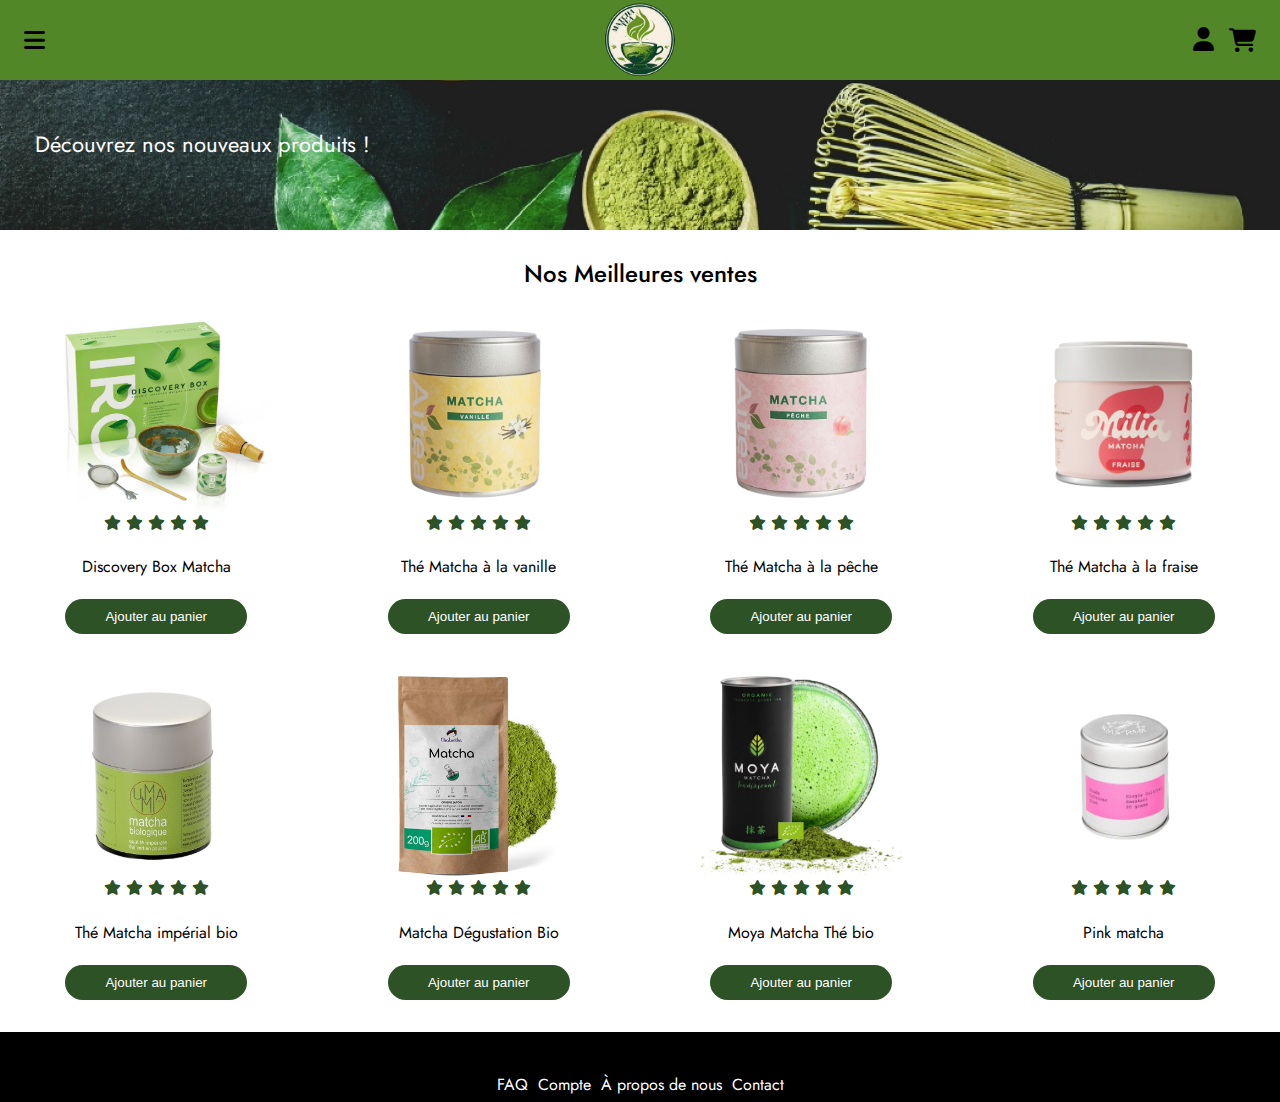
==== commit 5aeb8ed9: "Update: add files and modifs" ====
--- a/pages/index.html
+++ b/pages/index.html
@@ -30,7 +30,7 @@
                     <img src="../assets/Logo_Matcha_Tea.png" alt="logo">
                 </a>
                 <div class="nav-icons">
-                    <a href="./user.html">
+                    <a href="./profil.html">
                         <i class="fa-solid fa-user"></i>
                     </a>
                     <i class="fa-solid fa-cart-shopping"></i>
@@ -83,7 +83,7 @@
                     <button class="add-best-sellers">Ajouter au panier</button>
                 </div>
                 <div class="best-sellers-product">
-                    <img src="../assets/matcha3.png" alt="">
+                    <img src="../assets/matcha3.png" alt="Thé Matcha à la fraise">
                     <div class="rating-star">
                         <i class="fa-solid fa-star"></i>
                         <i class="fa-solid fa-star"></i>
@@ -95,7 +95,7 @@
                     <button class="add-best-sellers">Ajouter au panier</button>
                 </div>
                 <div class="best-sellers-product">
-                    <img src="../assets/matcha-imperial-bio.jpg" alt="">
+                    <img src="../assets/matcha-imperial-bio.png" alt="Thé Matcha impérial bio">
                     <div class="rating-star">
                         <i class="fa-solid fa-star"></i>
                         <i class="fa-solid fa-star"></i>
@@ -103,7 +103,7 @@
                         <i class="fa-solid fa-star"></i>
                         <i class="fa-solid fa-star"></i>
                     </div>
-                    <h4 class="best-sellers-description">Thé Matcha à la pêche</h4>
+                    <h4 class="best-sellers-description">Thé Matcha impérial bio</h4>
                     <button class="add-best-sellers">Ajouter au panier</button>
                 </div>
                 <div class="best-sellers-product">
@@ -135,7 +135,7 @@
                     <button class="add-best-sellers">Ajouter au panier</button>
                 </div>
                 <div class="best-sellers-product">
-                    <img src="../assets/pink_matcha.jpg" alt="">
+                    <img src="../assets/pink_matcha.png" alt="Pink matcha">
                     <div class="rating-star">
                         <i class="fa-solid fa-star"></i>
                         <i class="fa-solid fa-star"></i>
@@ -166,6 +166,11 @@
                             À propos de nous
                         </a>
                     </p>
+                    <p>
+                        <a href="./contact.html">
+                            Contact
+                        </a>
+                    </p>
                 </div>
         </section>
     </footer>
--- a/assets/styles.css
+++ b/assets/styles.css
@@ -45,12 +45,6 @@
 }
 
 
-.logo a{
-    font-family: "Madimi One", serif;
-    font-weight: 400;
-    color: #FFFFFF;
-}
-
 .nav-bar{
     height: 80px;
     padding-inline: 1.5em;
@@ -59,6 +53,15 @@
     align-items: center;
     justify-content: space-between;
     position: relative;
+}
+
+.nav-bar .logo img{
+    display: flex;
+    height: 185px;
+    position: absolute;
+    top: -52px;
+    left: 50%;
+    transform: translateX(-50%);
 }
 
 .nav-icons{
@@ -177,7 +180,7 @@
     margin: 0;
 }
 
-@media(max-width: 600px){
+@media(max-width: 768px){
     .banner h2{
         font-size: 20px;
     }
@@ -191,12 +194,12 @@
     }
 }
 
-.logo img{
+/*.logo img{
     display: flex;
     width: 100%;
     object-fit: cover;
     height: 185px;
-}
+}*/
 
 
 /****** CONTACT PAGE *******/
@@ -341,6 +344,8 @@
     align-items: stretch;
     position: relative;
     padding: 1em;
+    height: 380px;
+    box-sizing: border-box;
     border: 2px solid #528728;
     border-radius: 20px;
     text-align: center;
@@ -361,14 +366,16 @@
 .add-to-cart{
     font-weight: 500;
     background: #D9D9D9;
-    padding: 4px;
+    padding: 4px 10px;
     border-radius: 50px;
     margin: 0;
     cursor: pointer;
+    white-space: nowrap;
+    transition: background-color .2s ease;
 }
 
 .add-to-cart:hover{
-    background-color: #528728;
+    background: #528728;
 }
 
 .fa-arrow-up{
@@ -377,7 +384,7 @@
     bottom: -50px;
 }
 
-@media (max-width: 700px) {
+@media (max-width: 768px) {
     .filters-preferences{
         flex-direction: column;
         gap: 0;
@@ -385,6 +392,10 @@
 
     .matcha-offer{
         flex-direction: column;
+    }
+
+    .matcha_card{
+        height: auto;
     }
 
     .matcha_card img{
@@ -412,15 +423,30 @@
 
 .team-member{
     display: flex;
-    gap:  10px;
-    height: 180px;
+    justify-content: center; /* Center images horizontally */
     margin-top: 1em;
 }
 
 .team-member img {
-    width: 100%;
+    width: 130px;
+    height: 130px;
     border-radius: 50%;
     object-fit: cover;
+    cursor: pointer;
+    transition: all 0.2s ease; /* Smooth transition */
+}
+
+.team-member-name {
+    position: relative;
+}
+
+.team-member p{
+    font-weight: 500;
+}
+
+.team-member img:hover{
+    transform: scale(1.1);
+    box-shadow: 0 4px 10px #2D5226;
 }
 
 .about-title{
@@ -477,7 +503,7 @@
     object-fit: cover;
 }
 
-@media (max-width: 600px) {
+@media (max-width: 768px) {
     .about-page{
         flex-direction: column;
         margin-inline: 2.5em;
@@ -490,11 +516,27 @@
     .about-banner h4{
         font-size: 20px;
     }
-
-    /*.team-member{
+    
+    .team-member {
         flex-direction: column;
-    }*/
-    
+        gap: 1em;
+    }
+    .team-member img{
+        width: 150px;
+        height: 150px;
+    }
+
+    .team-member-name{
+        display: flex;
+        align-items: flex-end;
+        justify-content: space-around;
+        flex-wrap: wrap;
+    }
+
+    .team-member-name p{
+        font-size: 1.1em;
+        font-style: italic;
+    }
 }
 
 /********* USER PAGE *********/
@@ -550,7 +592,186 @@
     background: #528728;
 }
 
-/***** CLIENT PAGE ******/
+/******** HISTORY PAGE ********/
+
+h1 {
+    text-align: center;
+    font-size: 30px;
+
+}
+
+h2 {
+    text-align: center;
+    font-size: 24px;
+}
+
+.presentation {
+    text-align: center;
+    padding: 20px;
+    font-size: 18px;
+}
+
+.block {
+    display: grid;
+    grid-template-columns: repeat(3, 1fr);
+    grid-template-rows: repeat(2, 1fr);
+    grid-column-gap: 20px;
+    grid-row-gap: 20px;
+    justify-self: center;
+    padding: 10px;
+}
+
+.border {
+    display: flex;
+    align-items: center;
+    justify-content: center;
+    margin-bottom: 20px;
+    padding: 20px;
+    width: 300px;
+    height: 50px;
+    border: 2px solid #52B43F;
+    color: #000000;
+    position: relative; 
+    overflow: hidden; 
+    text-align: center;
+}
+
+.main-text {
+    font-size: 18px;
+    font-weight: bold;
+    color: #000000;
+}
+
+.hover-text {
+    position: absolute;
+    bottom: -100%; 
+    left: 50%;
+    transform: translateX(-50%);
+    width: 100%;
+    font-size: 16px;
+    color: #000000;
+    transition: bottom 0.3s ease; 
+    visibility: hidden; 
+}
+
+.border:hover .main-text {
+    visibility: hidden; 
+}
+
+.border:hover .hover-text {
+    bottom: 30px; 
+    visibility: visible; 
+}
+
+@media screen and (max-width: 768px) {
+    .block {
+        grid-template-columns: repeat(2, 1fr);
+    }
+}
+
+@media screen and (max-width: 480px) {
+    .block {
+        grid-template-columns: 1fr;
+    }
+}
+
+.intro {
+    background-color: #ffffff;
+    padding: 40px;
+    text-align: center;
+    box-shadow: 0 2px 10px rgba(0, 0, 0, 0.1);
+}
+
+.intro h1 {
+    font-size: 24px;
+    color: #4CAF50; 
+}
+
+.intro p {
+    font-size: 18px;
+    color: #777;
+    line-height: 1.6;
+}
+
+.valeurs {
+    display: flex;
+    flex-wrap: wrap;
+    justify-content: space-around;
+    margin: 40px 0;
+    padding: 0 20px;
+}
+
+.valeur {
+    background-color: #ffffff;
+    padding: 30px;
+    margin: 15px;
+    width: 45%;
+    box-shadow: 0 2px 10px rgba(0, 0, 0, 0.1);
+    border-radius: 8px;
+    text-align: center;
+    transition: transform 0.3s ease, box-shadow 0.3s ease;
+}
+
+.valeur h2 {
+    font-size: 24px;
+    color: #52B43F; 
+}
+
+.valeur p {
+    font-size: 16px;
+    color: #555;
+    line-height: 1.5;
+}
+
+/* Animation des valeurs */
+.valeur:hover {
+    transform: translateY(-10px);
+    box-shadow: 0 8px 20px rgba(0, 0, 0, 0.15);
+}
+
+/* Carrousel d'images */
+
+.carrousel {
+    width: 100%;
+    overflow: hidden;
+}
+
+.carrousel-images {
+    display: flex;
+    animation: defilement 30s linear infinite;
+}
+
+.carrousel-images img {
+    width: 33.33%; 
+    height: 300px;
+    flex-shrink: 0;
+    object-fit: cover;
+}
+
+@keyframes defilement {
+    0% {
+        transform: translateX(0);
+    }
+    25% {
+        transform: translateX(-33.33%);
+    }
+    50% {
+        transform: translateX(-66.66%);
+    }
+    75% {
+        transform: translateX(-100%);
+    }
+    100% {
+        transform: translateX(0);
+    }
+}
+
+/******* CLIENT PAGE *******/
+
+.client-section-title{
+    font-size: 1.7em;
+    margin: 1em 0 0;
+}
 
 .client-section{
     display: grid;
@@ -561,21 +782,22 @@
     height: 100vh;
 }
 
-.client-card {
+.client-card{
     display: flex;
     flex-direction: column;
     align-items: center;
     border: 1px solid #2D5226;
+    background: #fbeedb;
+    text-align: center;
     padding: 1em;
-    background: #faebd7;
-    text-align: center;
 }
 
 .client-card h3{
-    display: flex;
-    align-items: center;
-    gap: 5px;
     white-space: nowrap;
+}
+
+.client-card h3 i{
+    font-size: 1em;
 }
 
 .client-card p {
@@ -583,15 +805,65 @@
     cursor: pointer;
 }
 
-.client-card h3 i {
-    font-size: 1em;
-}
-
-
-@media (max-width: 700px){
+@media (max-width: 768px){
     .client-section{
         display: flex;
         flex-direction: column;
         height: auto;
     }
+
+    .nav-icons p {
+        display: flex;
+        flex-wrap: wrap;
+        font-size: .8em;
+    }
+}
+
+/********* ADMIN PAGE ***********/
+.admin-section{
+    display: flex;
+    flex-direction: column;
+    margin: 1.5em;
+    gap: 1.5em;
+}
+
+.admin-section h1{
+    font-size: 1.6em;
+    margin: 0;
+}
+
+.admin-section img{
+    height: 200px;
+    width: 200px;
+    object-fit: contain;
+}
+
+.admin-card{
+    display: flex;
+    align-items: center;
+    justify-content: space-between;
+    background: #D9D9D9;
+    border-radius: 15px;
+    padding-right: 2em;
+    box-shadow: 1px 5px 7px 0px rgb(135 123 123 / 71%);
+}
+
+.buttons-card button{
+    padding: .7em 1.5em;
+    border: none;
+    background: #2D5226;
+    font-size: .9em;
+    font-weight: 600;
+}
+
+.buttons-card .fa-trash{
+    font-size: 1em;
+}
+
+@media(max-width: 768px){
+    .admin-card{
+        flex-direction: column;
+        padding-bottom: 2em;
+        padding-right: 0;
+    }
 }